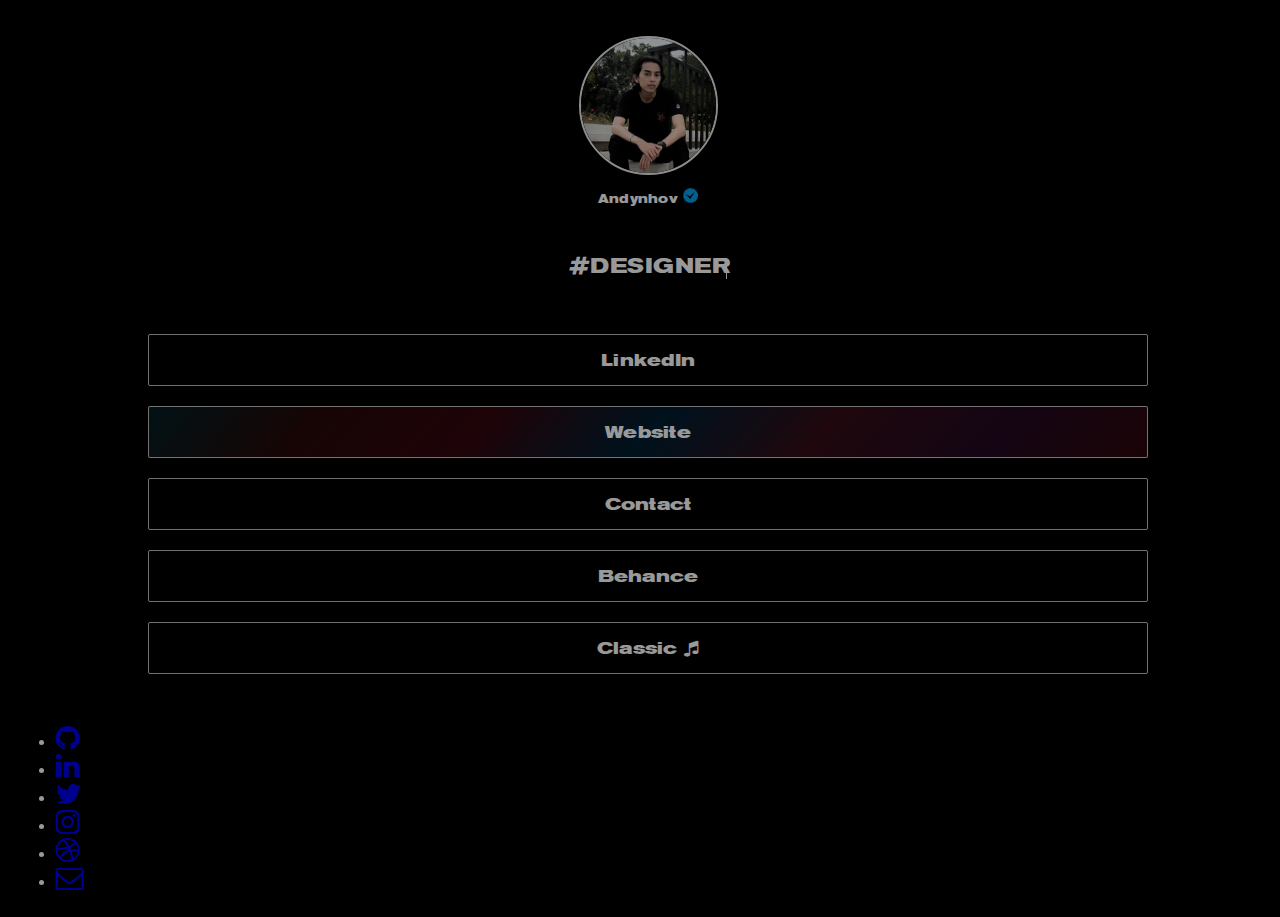
==== index.html @ 028d5aba "modified styles" ====
<!-- /* Author : Andhi Puspianto */
<!- Copyright © 2020 Andhi Puspianto, https://www.andynhov.netlify.app / https://andhip.github.io/links/
 -->
<!DOCTYPE html>
<html lang="en">
  <head>
    <meta charset="UTF-8" />
    <meta name="viewport" content="width=device-width, initial-scale=1.0" />
    <meta http-equiv="X-UA-Compatible" content="ie=edge" />
    <meta
      name="google-site-verification"
      content="uvDX2Zw6hYVPHjKie5w2fTfDTNTgQrv7w_BQVdKGsQA"
    />
    <meta
      name="keywords"
      content="Web Portfolio, Graphic Designer, Visual Identity, Brand Identity, Web Designer, Web Developer, Front-End Developer"
    />
    <meta
      name="description"
      content="Andy is a freelance Designer &amp; Developer based in Jakarta, Indonesia."
    />
    <meta
      name="designer"
      content="Andhi Puspianto. Email: helloandynhov@gmail.com"
    />
    <meta
      name="developer"
      content="Andhi Puspianto. Email: andhi.puspianto10@gmail.com"
    />
    <meta
      property="og:title"
      content="Andy Nhov - Creative Designer and Web Developer"
    />
    <meta property="og:type" content="website" />
    <meta property="og:url" content="https://andhip.github.io/links/" />
    <link
      rel="stylesheet"
      href="https://code.getmdl.io/1.3.0/material.blue-indigo.min.css"
    />
    <link
      rel="stylesheet"
      href="https://maxcdn.bootstrapcdn.com/font-awesome/4.7.0/css/font-awesome.min.css"
    />
    <link
      rel="stylesheet"
      href="path/to/font-awesome/css/font-awesome.min.css"
    />
    <link
      href="https://fonts.googleapis.com/css2?family=Karla&display=swap"
      rel="stylesheet"
    />

    <!-- Main CSS -->
    <link rel="stylesheet" href="style.css" />
    <link rel="stylesheet" href="typer.css" />
    <link rel="stylesheet" href="assets/css/preload.css" />

    <script defer src="https://code.getmdl.io/1.3.0/material.min.js"></script>
    <title>Andy Nhov | Links</title>
    <link rel="icon" href="assets/images/a_b5F_icon.ico" />
    <script
      async
      src="https://www.googletagmanager.com/gtag/js?id=G-T32ZF10V6S"
    ></script>
    <script>
      window.dataLayer = window.dataLayer || [];
      function gtag() {
        dataLayer.push(arguments);
      }
      gtag("js", new Date());

      gtag("config", "G-T32ZF10V6S");
    </script>
  </head>

  <body>
    <div class="preloader"></div>

    <div class="container main-b">
      <div class="circle-shape" title="Andynhov">
        <a
          href="https://www.instagram.com/andynhov/"
          target="_blank"
          rel="noopener noreferrer"
        >
          <img src="assets/images/pp.jpg" alt="Pic" class="profile-pic" />
        </a>
      </div>
      <a
        href="https://www.instagram.com/andynhov/"
        target="_blank"
        rel="noopener noreferrer"
        class="ig-link"
      >
        Andynhov
        <img
          src="assets/images/verified.png"
          class="ver-acc"
          alt="andynhov-verified"
        />
      </a>

      <div id="portfolio-body" rel="noopener noreferrer">
        <div class="link-list-item-typer dark">
          <div class="word">
            <span class="myWord"><i class="fa fa-hashtag"></i>DESIGNER</span>
            <div class="cursor"></div>
          </div>
        </div>
      </div>
      <div class="link-list">
        <a
          href="https://www.linkedin.com/in/andhi-puspianto/"
          target="_blank"
          rel="noopener noreferrer"
        >
          <div class="link-list-item dark" title="LinkedIn">LinkedIn</div>
        </a>
        <a
          href="https://andynhov.netlify.app/"
          target="_blank"
          rel="noopener noreferrer"
        >
          <div class="link-list-item dark m-port" title="Personal Website">
            Website
          </div>
        </a>
        <a
          href="mailto:helloandynhov@gmail.com"
          target="_blank"
          rel="noopener noreferrer"
        >
          <div class="link-list-item dark" title="Contact">Contact</div>
        </a>
        <a
          href="https://www.behance.net/andynhov"
          target="_blank"
          rel="noopener noreferrer"
        >
          <div class="link-list-item light" title="Behance Project">
            Behance
          </div>
        </a>
        <!-- <a href="https://www.instagram.com/doy.dvsn/" target="_blank" rel="noopener noreferrer">
				<div class="link-list-item dark">
					Logo Design
				</div>
			</a> -->
        <a
          href="https://open.spotify.com/playlist/0e1OVGokY8yrpxg1oCb8L1?si=98f37e07b8cf4bff"
          target="_blank"
          rel="noopener noreferrer"
        >
          <div class="link-list-item dark" title="Classical music">
            Classic <i class="fa fa-music"></i>
          </div>
        </a>
        <!-- <a href="CV.pdf" download>
				<div class="link-list-item dark">
					Download My CV
				</div>
			</a> -->
      </div>
      <!-- <div class="selling-points" contextmenu="return: false;">
			<div class="point">
				<img id="octo" src="assets/images/octocat-1607617344086.png" width="135px" alt="octocat">
				<p>Let's get in touch!</p>
			</div>
		</div> -->
      <div class="time__mod">
        <div class="point">
          <span id="mod__clock"></span> - <span id="mod__doo"></span>
        </div>
      </div>
      <!-- <div class="cr" contextmenu="return: false;">
			<p>© 2022 All rights reserved</p>
		</div> -->
    </div>
    <footer id="connect" class="mdl-mini-footer">
      <ul id="footer-links" class="mdl-mini-footer__link-list">
        <li>
          <a href="#" title="Github">
            <i class="fa fa-github fa-2x" aria-hidden="true"></i>
          </a>
        </li>
        <li>
          <a
            href="https://www.linkedin.com/in/andhi-puspianto/"
            title="LinkedIn"
            rel="noopener noreferrer"
          >
            <i class="fa fa-linkedin fa-2x" aria-hidden="true"></i>
          </a>
        </li>
        <li>
          <a
            href="https://twitter.com/andynhov_"
            title="Twitter"
            rel="noopener noreferrer"
          >
            <i class="fa fa-twitter fa-2x" aria-hidden="true"></i>
          </a>
        </li>
        <li>
          <a
            href="https://www.instagram.com/andynhov/"
            title="instagram"
            rel="noopener noreferrer"
          >
            <i class="fa fa-instagram fa-2x" aria-hidden="true"></i>
          </a>
        </li>
        <li>
          <a
            href="https://dribbble.com/andynhov"
            title="Dribbble"
            rel="noopener noreferrer"
          >
            <i class="fa fa-dribbble fa-2x" aria-hidden="true"></i>
          </a>
        </li>
        <li>
          <a
            href="mailto:helloandynhov@gmail.com"
            title="Message"
            rel="noopener noreferrer"
          >
            <i class="fa fa-envelope-o fa-2x" aria-hidden="true"></i>
          </a>
        </li>
      </ul>
    </footer>
    <script defer src="https://code.jquery.com/jquery-2.1.3.min.js"></script>
    <script defer src="script.js"></script>
    <script defer src="assets/JS/script.js"></script>
    <script defer src="assets/JS/preload.js"></script>
    <script defer src="animate.js"></script>
    <script defer src="assets/JS/scrooth.js"></script>
  </body>
</html>
---- style.css ----
/* color palette from https://www.color-hex.com/color-palettes */
@font-face {
  font-family: "Grotesk-Bold";
  src: url(assets/Akzidenz\ Grotesk-Bold\ Extended.otf);
}
:root {
  --dope-color: #000000;
  --grey-color: #e9eaeb;
  --text-color: #d7d6d4e3;
  --highlight-color: #ffffff;
}
html {
  overflow: auto;
}

::-webkit-scrollbar {
  width: 10px;
}

/* Track */
::-webkit-scrollbar-track {
  -webkit-box-shadow: inset 0 0 6px rgba(71, 71, 71, 0.425);
  -webkit-border-radius: 10px;
  border-radius: 10px;
  margin: 20px 0;
}

/* Handle */
::-webkit-scrollbar-thumb {
  -webkit-border-radius: 10px;
  border-radius: 10px;
  background: #696d74f1;
  -webkit-box-shadow: inset 0 0 6px rgba(0, 0, 0, 0.5);
}
::-webkit-scrollbar-thumb:hover {
  -webkit-border-radius: 10px;
  border-radius: 10px;
  background: #71757cab;
  -webkit-box-shadow: inset 0 0 6px rgba(0, 0, 0, 0.5);
}

body {
  background: var(--dope-color);
  color: var(--highlight-color);
  font-family: "Karla", sans-serif;
  width: 100%;
  height: 100%;
}

p {
  font-family: "Karla", sans-serif;
  font-size: 13px;
  margin-bottom: 3.5rem;
}

.container {
  width: 90%;
  max-width: 1000px;
  margin: 20px auto;
  display: flex;
  flex-direction: column;
  text-align: center;
}
.container .link-list {
  margin-bottom: 0.5rem;
}

.circle-shape {
  width: 135px;
  height: 135px;
  position: relative;
  overflow: hidden;
  border-radius: 50%;
  border: 2px solid var(--grey-color);
  margin: 0 auto;
  margin-top: 1rem;
}

.profile-pic {
  display: inline;
  margin: 0 auto;
  height: 100%;
  width: auto;
}

.link-list a {
  color: var(--highlight-color);
  text-decoration: none;
  font-weight: 600;
  font-size: 17px;
  letter-spacing: 0.25px;
  font-family: "Grotesk-Bold";
}
.ig-link {
  color: var(--highlight-color);
  text-decoration: none;
  font-weight: 600;
  font-size: 12px;
  font-family: "Grotesk-Bold";
}
.ig-link img{
  width: 15px;
  height: auto;
}
.cr p {
  color: var(--highlight-color);
  font-size: 12px;
  margin-top: 0.3rem;
  margin-bottom: 10rem;
}

/* .selling-points {
  position: relative;
} */
/* .point {
  position: relative;
  text-align: center;
  opacity: 0;
  -webkit-transform: scaleX(0.9) translateY(3rem);
  -moz-transform: scaleX(0.9) translateY(3rem);
  transform: scaleX(0.9) translateY(3rem);
  -webkit-transition: all 0.25s ease-in-out;
  -moz-transition: all 0.25s ease-in-out;
  transition: all 1s ease-in-out;
  -webkit-transition-delay: 0.2s;
  -moz-transition-delay: 0.2s;
  transition-delay: 0.2s;
} */

.ig-link {
  color: var(--highlight-color);
  margin: 13px 0;
  font-weight: bold;
  letter-spacing: 0.25px;
}
.link-list-item {
  border: 1px solid var(--text-color);
  box-sizing: border-box;
  margin: 20px auto;
  color: var(--highlight-color);
  padding: 15px;
  text-align: center;
  transition: all 0.25s;
  border-radius: 2px;
}
.link-list-item:hover {
  letter-spacing: .85px;
  color: var(--highlight-color);
  border-color: var(--highlight-color);
  background: -webkit-linear-gradient(
    318deg,
    #12c2e927,
    #b92c2734,
    #c3143142,
    #009dff31,
    #ff416d34,
    #8a23873f,
    #ed21392f
  );
  background: -o-linear-gradient(
    318deg,
    #12c2e927,
    #b92c2734,
    #c3143142,
    #009dff31,
    #ff416d34,
    #8a23873f,
    #ed21392f
  );
  background: linear-gradient(
    132deg,
    #12c2e927,
    #b92c2734,
    #c3143142,
    #009dff31,
    #ff416d34,
    #8a23873f,
    #ed21392f
  );
  -webkit-background: text;
  -webkit-text-fill-color: white;

  background-size: 400% 4%;
  -webkit-animation: textcolorchange 15s linear infinite;
  animation: textcolorchange 15s linear infinite;
}
@-webkit-keyframes textcolorchange {
  0% {
    background-position: 0% 50%;
  }
  25% {
    background-position: 50% 50%;
  }
  50% {
    background-position: 100% 50%;
  }
  75% {
    background-position: 75% 50%;
  }
  100% {
    background-position: 0% 50%;
  }
}
@keyframes textcolorchange {
  0% {
    background-position: 0% 50%;
  }
  25% {
    background-position: 50% 50%;
  }
  50% {
    background-position: 100% 50%;
  }
  75% {
    background-position: 75% 50%;
  }
  100% {
    background-position: 0% 50%;
  }
}
.main-b {
  z-index: 1;
}

/* typer */
.word span {
  font-size: 1.3rem;
  font-weight: bold;
  letter-spacing: .5px;
  color: var(--highlight-color);
  font-family: Grotesk-Bold;
}
#portfolio-body {
  height: 100%;
  width: 100%;
  margin-bottom: 0;
  margin-top: 0;
}
.link-list-item-typer {
  margin: 20px auto;
  color: var(--highlight-color);
  padding: 15px;
  text-align: center;
}
.word {
  margin: auto;
  text-align: center;
}

/* PORTFOL Text-Changing */
.m-port {
  background: -webkit-linear-gradient(
    318deg,
    #12c2e927,
    #b92c2734,
    #c3143142,
    #009dff31,
    #ff416d34,
    #8a23873f,
    #ed21392f
  );
  -webkit-text-fill-color: white !important;
  transition: all 0.25s;
}
.m-port:hover {
  background: -webkit-linear-gradient(
    318deg,
    #12c2e927,
    #b92c2734,
    #c3143142,
    #009dff31,
    #ff416d34,
    #8a23873f,
    #ed21392f
  );
  background: -o-linear-gradient(
    318deg,
    #12c2e927,
    #b92c2734,
    #c3143142,
    #009dff31,
    #ff416d34,
    #8a23873f,
    #ed21392f
  );
  background: linear-gradient(
    132deg,
    #12c2e927,
    #b92c2734,
    #c3143142,
    #009dff31,
    #ff416d34,
    #8a23873f,
    #ed21392f
  );
  -webkit-background: text;
  -webkit-text-fill-color: white;

  background-size: 400% 4%;
  -webkit-animation: textcolorchange 15s linear infinite;
  animation: textcolorchange 15s linear infinite;
}
@-webkit-keyframes textcolorchange {
  0% {
    background-position: 0% 50%;
  }
  25% {
    background-position: 50% 50%;
  }
  50% {
    background-position: 100% 50%;
  }
  75% {
    background-position: 75% 50%;
  }
  100% {
    background-position: 0% 50%;
  }
}
@keyframes textcolorchange {
  0% {
    background-position: 0% 50%;
  }
  25% {
    background-position: 50% 50%;
  }
  50% {
    background-position: 100% 50%;
  }
  75% {
    background-position: 75% 50%;
  }
  100% {
    background-position: 0% 50%;
  }
}

.not-allowed {
  cursor: not-allowed !important;
}

footer#connect {
  background-color: black;
  color: #ffffff;
  position: fixed;
  padding: 0.5rem;
  bottom: 0;
  width: 100%;
  z-index: 1;
}
footer#connect a {
  font-size: 14px;
}
#footer-links {
  margin: auto;
}

@media (max-width: 768px) {
  .container .link-list {
    margin-bottom: 0.5rem;
  }
  .circle-shape {
    width: 26vw;
    height: 26vw;
    position: relative;
    overflow: hidden;
    border-radius: 50%;
    border: 2px solid var(--grey-color);
    margin: 0 auto;
  }

  .profile-pic {
    display: inline;
    margin: 0 auto;
    height: 100%;
    width: auto;
  }
  .zdog-canvas {
    border-radius: 50%;
    width: 20vw;
    height: 20vw;
    background-position: 50% 50%;
    background-size: cover;
    background-repeat: no-repeat;
    filter: blur(86px);
    -webkit-filter: blur(86px);
    float: left;
    justify-content: center;
    align-items: center;
    position: absolute;
    right: 1rem;
    top: 12rem;
    z-index: -1;
  }
  .zdog-canvas {
    background: -webkit-linear-gradient(
      318deg,
      #12c2e959,
      #b92c2780,
      #c3143167,
      #009dff54,
      #ff416d63,
      #8a23877a,
      #ed213967
    );
    background: -o-linear-gradient(
      318deg,
      #12c2e954,
      #b92c276b,
      #c3143163,
      #009dff50,
      #ff416d5d,
      #8a23875b,
      #ed213959
    );
    background: linear-gradient(
      132deg,
      #12c2e954,
      #b92c276b,
      #c3143163,
      #009dff50,
      #ff416d5d,
      #8a23875b,
      #ed213959
    );
    -webkit-background: text;
    -webkit-text-fill-color: white;

    background-size: 400% 4%;
    -webkit-animation: textcolorchange 20s linear infinite;
    animation: textcolorchange 20s linear infinite;
  }
  @-webkit-keyframes textcolorchange {
    0% {
      background-position: 0% 50%;
    }
    25% {
      background-position: 50% 50%;
    }
    50% {
      background-position: 100% 50%;
    }
    75% {
      background-position: 75% 50%;
    }
    100% {
      background-position: 0% 50%;
    }
  }
  @keyframes textcolorchange {
    0% {
      background-position: 0% 50%;
    }
    25% {
      background-position: 50% 50%;
    }
    50% {
      background-position: 100% 50%;
    }
    75% {
      background-position: 75% 50%;
    }
    100% {
      background-position: 0% 50%;
    }
  }
  .word span {
    font-size: 1.2rem;
    font-weight: bold;
    letter-spacing: 0.25px;
    color: white;
    font-family: "Grotesk-Bold";
  }
  .cr p {
    color: var(--highlight-color);
    font-size: 11px;
    margin-top: 0.5rem;
    margin-bottom: 6.8rem;
  }
}
.time__mod{
  text-transform: uppercase;
  margin-top: 1rem;
  margin-bottom: 10rem;
}

@media only screen and (max-width: 480px) {
  .ig-link {
    font-size: 12px;
  }
  .container .link-list {
    margin-bottom: 0.5rem;
  }

  .circle-shape {
    width: 26vw;
    height: 26vw;
    position: relative;
    overflow: hidden;
    border-radius: 50%;
    border: 2px solid var(--grey-color);
    margin: 0 auto;
  }

  .profile-pic {
    display: inline;
    margin: 0 auto;
    height: 100%;
    width: auto;
  }

  .ig-link img{
    width: 13.2px;
  }

  .word span {
    font-size: 1.4rem;
    font-weight: bold;
    letter-spacing: -0.25px;
    color: white;
    font-family: "Grotesk-Bold";
  }
  .cr p {
    color: var(--highlight-color);
    font-size: 11px;
    margin-top: 0.5rem;
    margin-bottom: 8rem;
  }
  .time__mod{
    margin-bottom: 13rem;
  }
}
---- typer.css ----
.word{
    display: absolute;
    top: 0px;
    left: 0px;
    min-height: 1em;
 
 }
 
 .word .cursor{
   display:inline-block;
   min-width:1px;
   background:#FFF;
   margin-left:-0.5em;
   margin-top:-0.1em;
   height:1.3em;
   vertical-align: middle;
   animation: blinkCursor 1s infinite;
 }
 
 @keyframes blinkCursor{
    0% { opacity:1; }
    80%{ opacity:1; }
    80.1%{ opacity:0; }
    100%{ opacity:0; }
 }
---- assets/css/preload.css ----
.preloader {
  display: block;
  justify-content: center;
  align-items: center;
  height: 100vh;
  width: 100%;
  background: #000000;
  position: fixed;
  top: 0;
  left: 0;
  z-index: 9999;
  pointer-events: none;
  transition: opacity 0.3s linear;
  -webkit-transition: opacity 0.3s linear;
  -moz-transition: opacity 0.3s linear;
}

@media only screen and (max-width: 768) {
  .preloader {
    display: block;
    justify-content: center;
    align-items: center;
    height: 100vh;
    width: 100%;
    background: #000000;
    position: fixed;
    top: 0;
    left: 0;
    z-index: 9999;
    pointer-events: none;
    transition: opacity 0.3s linear;
    -webkit-transition: opacity 0.3s linear;
    -moz-transition: opacity 0.3s linear;
  }
}
@media (min-width: 768) {
  .preloader {
    display: block;
    justify-content: center;
    align-items: center;
    height: 100vh;
    width: 100%;
    background: #000000;
    position: fixed;
    top: 0;
    left: 0;
    z-index: 9999;
    pointer-events: none;
    transition: opacity 0.3s linear;
    -webkit-transition: opacity 0.3s linear;
    -moz-transition: opacity 0.3s linear;
  }
}
@media only screen and (max-width: 480px) {
  .preloader {
    display: block;
    justify-content: center;
    align-items: center;
    height: 100vh;
    width: 100%;
    background: #000000;
    position: fixed;
    top: 0;
    left: 0;
    z-index: 9999;
    pointer-events: none;
    transition: opacity 0.3s linear;
    -webkit-transition: opacity 0.3s linear;
    -moz-transition: opacity 0.3s linear;
  }
}
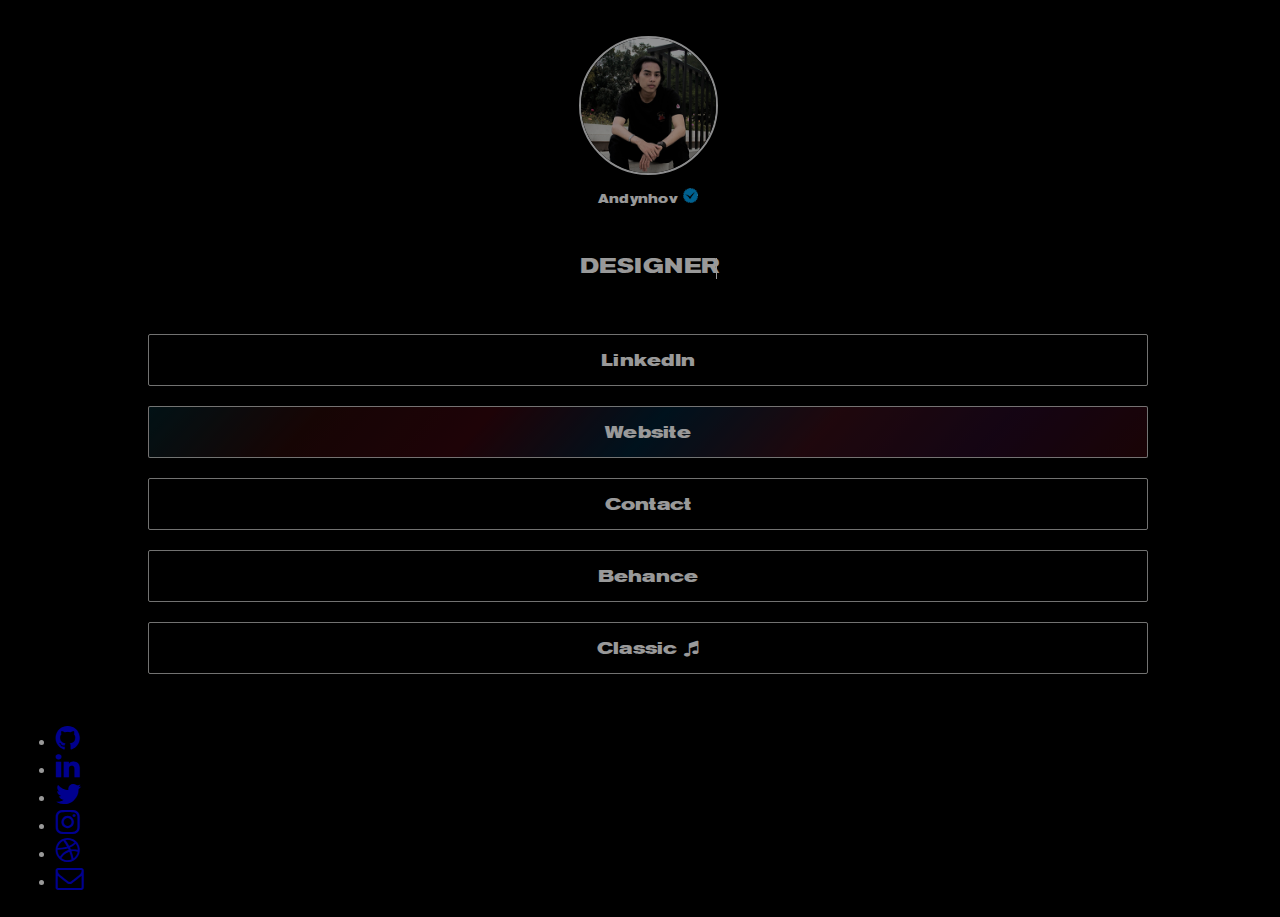
==== commit d6898c4a: "del ico" ====
--- a/index.html
+++ b/index.html
@@ -1,5 +1,5 @@
 <!-- /* Author : Andhi Puspianto */
-<!- Copyright © 2020 Andhi Puspianto, https://www.andynhov.netlify.app / https://andhip.github.io/links/
+<!- Copyright © 2022 Andhi Puspianto, https://www.andynhov.netlify.app / https://andhip.github.io/links/
  -->
 <!DOCTYPE html>
 <html lang="en">
@@ -13,7 +13,7 @@
     />
     <meta
       name="keywords"
-      content="Web Portfolio, Graphic Designer, Visual Identity, Brand Identity, Web Designer, Web Developer, Front-End Developer"
+      content="Andhi Puspianto, Web Portfolio, Graphic Designer, Visual Identity, Brand Identity, Web Designer, Web Developer, Front-End Developer"
     />
     <meta
       name="description"
@@ -80,6 +80,7 @@
       <div class="circle-shape" title="Andynhov">
         <a
           href="https://www.instagram.com/andynhov/"
+          alt="Andhi-Puspianto"
           target="_blank"
           rel="noopener noreferrer"
         >
@@ -103,7 +104,7 @@
       <div id="portfolio-body" rel="noopener noreferrer">
         <div class="link-list-item-typer dark">
           <div class="word">
-            <span class="myWord"><i class="fa fa-hashtag"></i>DESIGNER</span>
+            <span class="myWord">DESIGNER</span>
             <div class="cursor"></div>
           </div>
         </div>
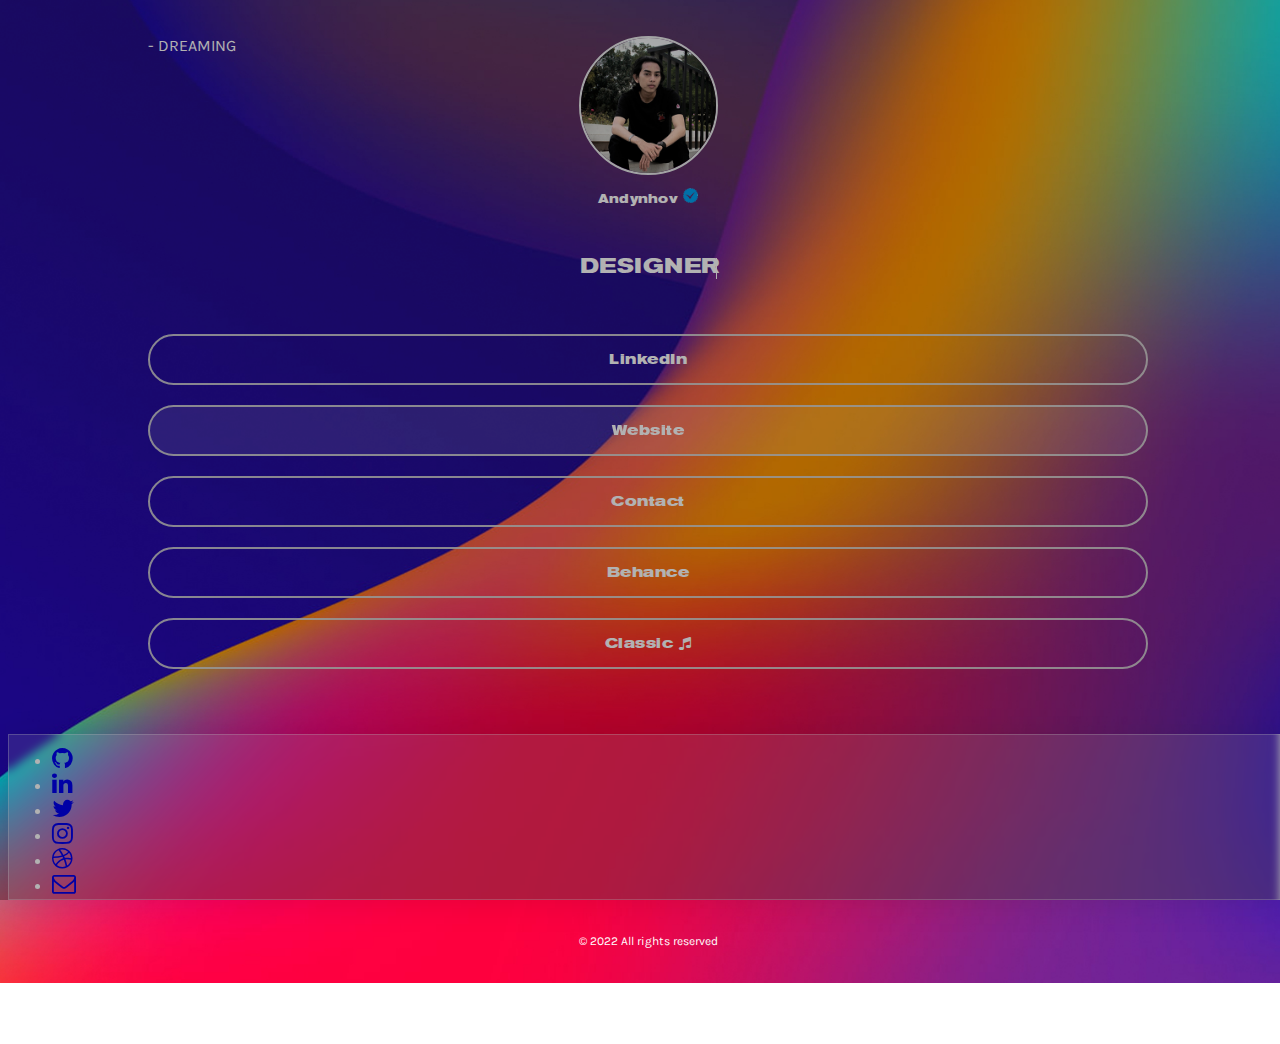
==== commit 27421721: "modified content" ====
--- a/index.html
+++ b/index.html
@@ -173,9 +173,9 @@
           <span id="mod__clock"></span> - <span id="mod__doo"></span>
         </div>
       </div>
-      <!-- <div class="cr" contextmenu="return: false;">
+      <div class="cr" contextmenu="return: false;">
 			<p>© 2022 All rights reserved</p>
-		</div> -->
+		</div>
     </div>
     <footer id="connect" class="mdl-mini-footer">
       <ul id="footer-links" class="mdl-mini-footer__link-list">
--- a/style.css
+++ b/style.css
@@ -38,9 +38,18 @@
   background: #71757cab;
   -webkit-box-shadow: inset 0 0 6px rgba(0, 0, 0, 0.5);
 }
-
+html, body {  
+  background-repeat: no-repeat;
+  background-attachment: fixed;
+  background-position: center; 
+  -webkit-background-size: cover;
+  background-size: cover;
+  width: 100%;
+  height: 100%;
+}
 body {
-  background: var(--dope-color);
+  /* background:linear-gradient(rgba(0, 0, 0, 0.368), rgba(0, 0, 0, 0.418)), url(assets/images/andynhov-bg.jpg); */
+  background-image: url(assets/images/gradient.jpg);
   color: var(--highlight-color);
   font-family: "Karla", sans-serif;
   width: 100%;
@@ -62,7 +71,7 @@
   text-align: center;
 }
 .container .link-list {
-  margin-bottom: 0.5rem;
+  margin-bottom: 15rem;
 }
 
 .circle-shape {
@@ -87,7 +96,7 @@
   color: var(--highlight-color);
   text-decoration: none;
   font-weight: 600;
-  font-size: 17px;
+  font-size: 14px;
   letter-spacing: 0.25px;
   font-family: "Grotesk-Bold";
 }
@@ -106,7 +115,7 @@
   color: var(--highlight-color);
   font-size: 12px;
   margin-top: 0.3rem;
-  margin-bottom: 10rem;
+  margin-bottom: 6rem;
 }
 
 /* .selling-points {
@@ -134,20 +143,21 @@
   letter-spacing: 0.25px;
 }
 .link-list-item {
-  border: 1px solid var(--text-color);
+  border: 2px solid var(--text-color);
   box-sizing: border-box;
   margin: 20px auto;
   color: var(--highlight-color);
   padding: 15px;
   text-align: center;
   transition: all 0.25s;
-  border-radius: 2px;
+  border-radius: 55px;
+  letter-spacing: .5px;
 }
 .link-list-item:hover {
-  letter-spacing: .85px;
+  letter-spacing: .95px;
   color: var(--highlight-color);
   border-color: var(--highlight-color);
-  background: -webkit-linear-gradient(
+  /* background: -webkit-linear-gradient(
     318deg,
     #12c2e927,
     #b92c2734,
@@ -176,7 +186,13 @@
     #ff416d34,
     #8a23873f,
     #ed21392f
-  );
+  ); */
+  background: rgba(255, 255, 255, 0.13);
+  border-radius: 55px;
+  box-shadow: 0 4px 30px rgba(0, 0, 0, 0.1);
+  backdrop-filter: blur(5px);
+  -webkit-backdrop-filter: blur(5px);
+    transition: all 0.25s;
   -webkit-background: text;
   -webkit-text-fill-color: white;
 
@@ -249,7 +265,7 @@
 
 /* PORTFOL Text-Changing */
 .m-port {
-  background: -webkit-linear-gradient(
+  /* background: -webkit-linear-gradient(
     318deg,
     #12c2e927,
     #b92c2734,
@@ -258,12 +274,17 @@
     #ff416d34,
     #8a23873f,
     #ed21392f
-  );
-  -webkit-text-fill-color: white !important;
-  transition: all 0.25s;
+  ); */
+  background: rgba(255, 255, 255, 0.13);
+  border-radius: 55px;
+  backdrop-filter: blur(.1px);
+  -webkit-backdrop-filter: blur(.1px);
+  /* border: 1px solid rgba(255, 255, 255, 0.3);
+    -webkit-text-fill-color: white !important; */
+    transition: all 0.25s;
 }
 .m-port:hover {
-  background: -webkit-linear-gradient(
+  /* background: -webkit-linear-gradient(
     318deg,
     #12c2e927,
     #b92c2734,
@@ -292,7 +313,15 @@
     #ff416d34,
     #8a23873f,
     #ed21392f
-  );
+  ); */
+
+  background: rgba(255, 255, 255, 0.13);
+  border-radius: 55px;
+  box-shadow: 0 4px 30px rgba(0, 0, 0, 0.1);
+  backdrop-filter: blur(5.3px);
+  -webkit-backdrop-filter: blur(5.3px);
+  /* border: 1px solid rgba(255, 255, 255, 0.3);
+    -webkit-text-fill-color: white !important; */
   -webkit-background: text;
   -webkit-text-fill-color: white;
 
@@ -340,19 +369,32 @@
 }
 
 footer#connect {
-  background-color: black;
+  /* background-color: black; */
+  background-color:rgba(255, 255, 255, 0.14);
+  box-shadow: 0 4px 30px rgba(0, 0, 0, 0.1);
+  backdrop-filter: blur(4.6px);
+  -webkit-backdrop-filter: blur(4.6px);
+  border: 1px solid rgba(255, 255, 255, 0.3);;
   color: #ffffff;
   position: fixed;
-  padding: 0.5rem;
+  padding: 0.2rem;
   bottom: 0;
   width: 100%;
   z-index: 1;
 }
 footer#connect a {
-  font-size: 14px;
+  font-size: 12px;
+}
+/* transition on hover */
+footer#connect a i{
+  transition: 0.2s;
+}
+footer#connect a i:hover {
+  transform: translate(0, -8px);
 }
 #footer-links {
   margin: auto;
+  margin-top: .5rem;
 }
 
 @media (max-width: 768px) {
@@ -375,61 +417,7 @@
     height: 100%;
     width: auto;
   }
-  .zdog-canvas {
-    border-radius: 50%;
-    width: 20vw;
-    height: 20vw;
-    background-position: 50% 50%;
-    background-size: cover;
-    background-repeat: no-repeat;
-    filter: blur(86px);
-    -webkit-filter: blur(86px);
-    float: left;
-    justify-content: center;
-    align-items: center;
-    position: absolute;
-    right: 1rem;
-    top: 12rem;
-    z-index: -1;
-  }
-  .zdog-canvas {
-    background: -webkit-linear-gradient(
-      318deg,
-      #12c2e959,
-      #b92c2780,
-      #c3143167,
-      #009dff54,
-      #ff416d63,
-      #8a23877a,
-      #ed213967
-    );
-    background: -o-linear-gradient(
-      318deg,
-      #12c2e954,
-      #b92c276b,
-      #c3143163,
-      #009dff50,
-      #ff416d5d,
-      #8a23875b,
-      #ed213959
-    );
-    background: linear-gradient(
-      132deg,
-      #12c2e954,
-      #b92c276b,
-      #c3143163,
-      #009dff50,
-      #ff416d5d,
-      #8a23875b,
-      #ed213959
-    );
-    -webkit-background: text;
-    -webkit-text-fill-color: white;
-
-    background-size: 400% 4%;
-    -webkit-animation: textcolorchange 20s linear infinite;
-    animation: textcolorchange 20s linear infinite;
-  }
+  
   @-webkit-keyframes textcolorchange {
     0% {
       background-position: 0% 50%;
@@ -472,16 +460,23 @@
     font-family: "Grotesk-Bold";
   }
   .cr p {
-    color: var(--highlight-color);
+    display: none;
+
+    /* color: var(--highlight-color);
     font-size: 11px;
     margin-top: 0.5rem;
-    margin-bottom: 6.8rem;
-  }
-}
+    margin-bottom: 6.8rem; */
+  }
+  .time__mod{
+    position: relative !important;
+  }
+}
+
 .time__mod{
+  position: absolute;
   text-transform: uppercase;
   margin-top: 1rem;
-  margin-bottom: 10rem;
+  margin-bottom:20rem;
 }
 
 @media only screen and (max-width: 480px) {
@@ -520,13 +515,30 @@
     color: white;
     font-family: "Grotesk-Bold";
   }
+
+    
+  /* PORTFOL Text-Changing */
+  .m-port {
+    background: rgba(255, 255, 255, 0.13);
+    border-radius: 55px;
+    backdrop-filter: blur(3.8px);
+    -webkit-backdrop-filter: blur(3.8px);
+      transition: all 0.25s;
+  }
+  .link-list-item:hover{
+    backdrop-filter: blur(6px);
+    -webkit-backdrop-filter: blur(6px);
+  }
+
   .cr p {
-    color: var(--highlight-color);
+    /* color: var(--highlight-color);
     font-size: 11px;
     margin-top: 0.5rem;
-    margin-bottom: 8rem;
+    margin-bottom: 8rem; */
   }
   .time__mod{
-    margin-bottom: 13rem;
-  }
-}
+    position: relative;
+    margin-bottom: 18rem;
+  }
+ 
+}
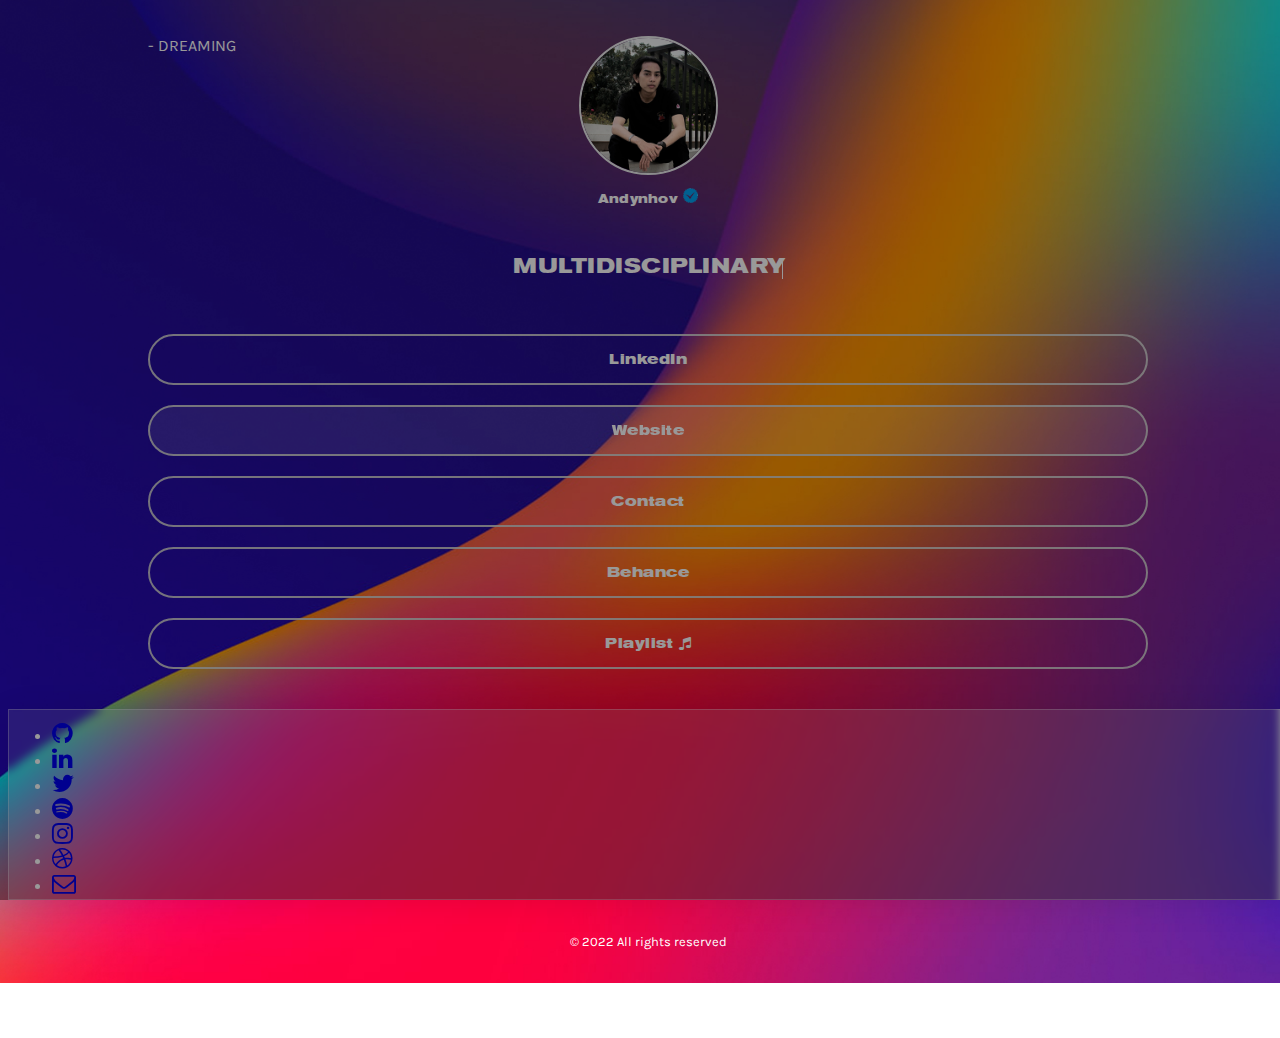
==== commit 46278bfb: "updated playlist" ====
--- a/index.html
+++ b/index.html
@@ -104,7 +104,7 @@
       <div id="portfolio-body" rel="noopener noreferrer">
         <div class="link-list-item-typer dark">
           <div class="word">
-            <span class="myWord">DESIGNER</span>
+            <span class="myWord">MULTIDISCIPLINARY</span>
             <div class="cursor"></div>
           </div>
         </div>
@@ -148,12 +148,12 @@
 				</div>
 			</a> -->
         <a
-          href="https://open.spotify.com/playlist/0e1OVGokY8yrpxg1oCb8L1?si=98f37e07b8cf4bff"
+          href="https://open.spotify.com/user/w26gqj6fr2e8gz4ybns9k90x8?si=vSxebMigTnyQZYdopFQWWQ"
           target="_blank"
           rel="noopener noreferrer"
         >
           <div class="link-list-item dark" title="Classical music">
-            Classic <i class="fa fa-music"></i>
+            Playlist <i class="fa fa-music"></i>
           </div>
         </a>
         <!-- <a href="CV.pdf" download>
@@ -204,6 +204,15 @@
         </li>
         <li>
           <a
+            href="https://open.spotify.com/user/w26gqj6fr2e8gz4ybns9k90x8?si=vSxebMigTnyQZYdopFQWWQ"
+            title="Spotify"
+            rel="noopener noreferrer"
+          >
+            <i class="fa fa-spotify fa-2x" aria-hidden="true"></i>
+          </a>
+        </li>
+        <li>
+          <a
             href="https://www.instagram.com/andynhov/"
             title="instagram"
             rel="noopener noreferrer"
--- a/style.css
+++ b/style.css
@@ -113,9 +113,9 @@
 }
 .cr p {
   color: var(--highlight-color);
-  font-size: 12px;
+  font-size: 13px;
   margin-top: 0.3rem;
-  margin-bottom: 6rem;
+  margin-bottom: 5.6rem;
 }
 
 /* .selling-points {
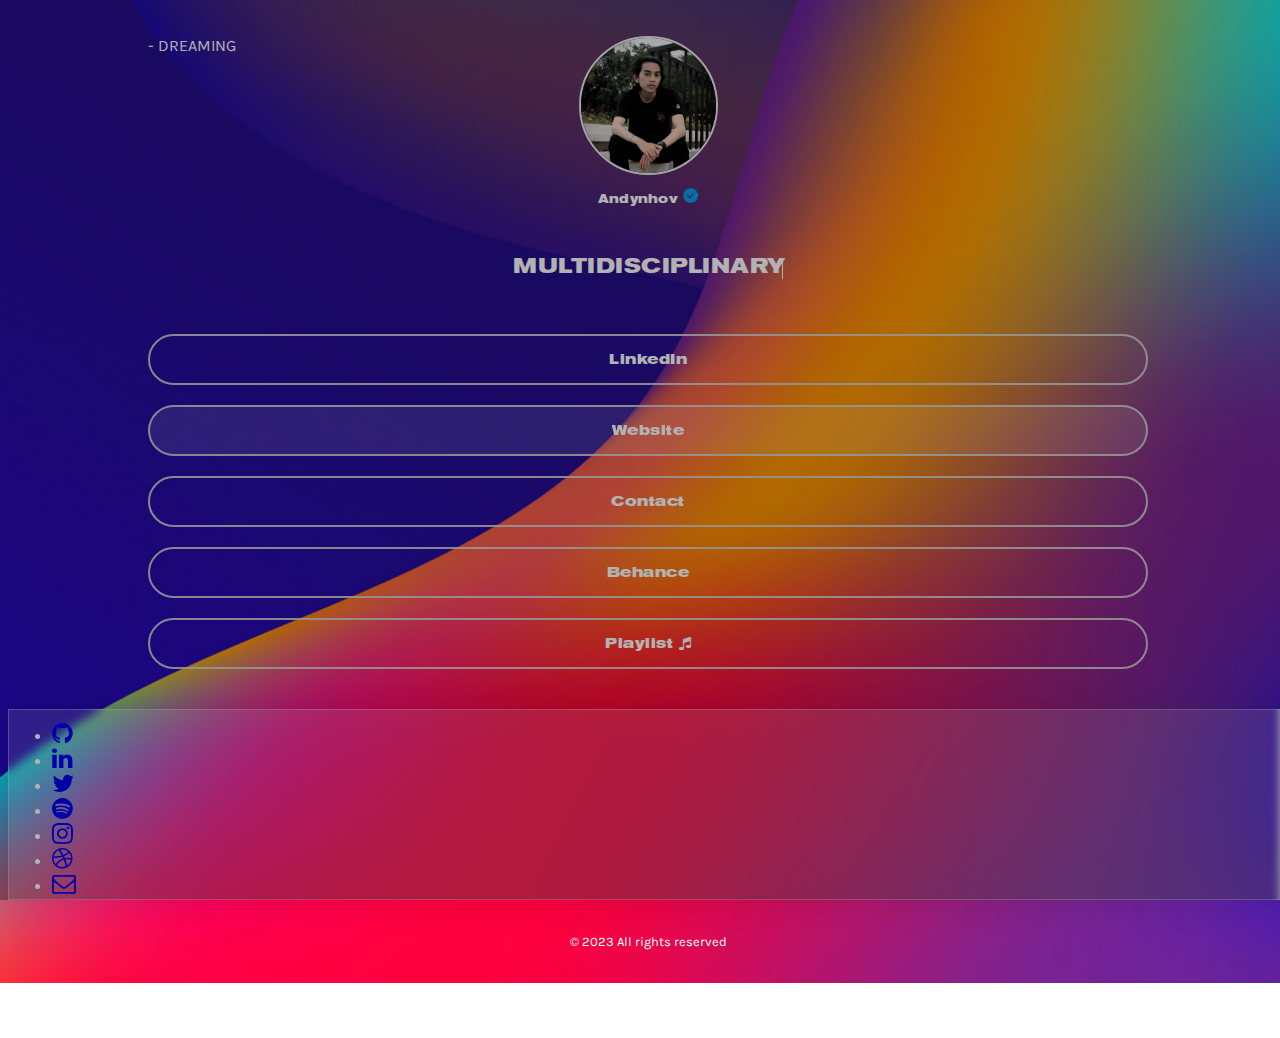
==== commit 034ae777: "modified styles" ====
--- a/index.html
+++ b/index.html
@@ -131,7 +131,7 @@
           target="_blank"
           rel="noopener noreferrer"
         >
-          <div class="link-list-item dark" title="Contact">Contact</div>
+          <div class="link-list-item dark" title="Message">Contact</div>
         </a>
         <a
           href="https://www.behance.net/andynhov"
@@ -152,7 +152,7 @@
           target="_blank"
           rel="noopener noreferrer"
         >
-          <div class="link-list-item dark" title="Classical music">
+          <div class="link-list-item dark" title="Andy's Playlist">
             Playlist <i class="fa fa-music"></i>
           </div>
         </a>
@@ -174,7 +174,7 @@
         </div>
       </div>
       <div class="cr" contextmenu="return: false;">
-			<p>© 2022 All rights reserved</p>
+			<p>© 2023 All rights reserved</p>
 		</div>
     </div>
     <footer id="connect" class="mdl-mini-footer">
--- a/style.css
+++ b/style.css
@@ -154,7 +154,7 @@
   letter-spacing: .5px;
 }
 .link-list-item:hover {
-  letter-spacing: .95px;
+  letter-spacing: 1px;
   color: var(--highlight-color);
   border-color: var(--highlight-color);
   /* background: -webkit-linear-gradient(
@@ -190,8 +190,8 @@
   background: rgba(255, 255, 255, 0.13);
   border-radius: 55px;
   box-shadow: 0 4px 30px rgba(0, 0, 0, 0.1);
-  backdrop-filter: blur(5px);
-  -webkit-backdrop-filter: blur(5px);
+  backdrop-filter: blur(6px);
+  -webkit-backdrop-filter: blur(6px);
     transition: all 0.25s;
   -webkit-background: text;
   -webkit-text-fill-color: white;
@@ -516,6 +516,9 @@
     font-family: "Grotesk-Bold";
   }
 
+  .link-list-item {
+    border: 1.5px solid var(--text-color);
+  }
     
   /* PORTFOL Text-Changing */
   .m-port {
